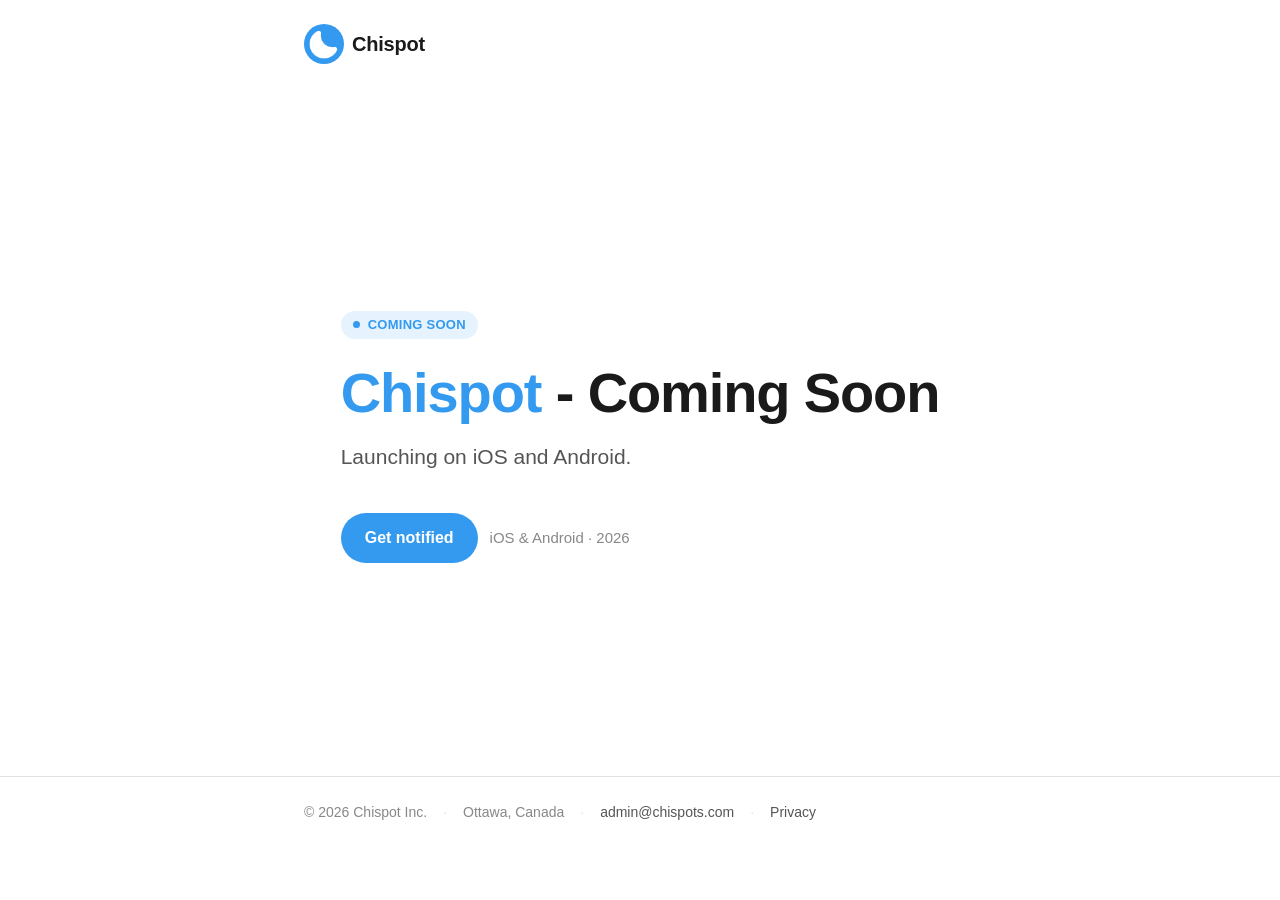
==== index.html @ 638ca20c "Add coming-soon landing page for chispots.com Static, no-build site (plain HTML + CSS) deployed to C" ====
<!doctype html>
<html lang="en">
  <head>
    <meta charset="utf-8" />
    <meta name="viewport" content="width=device-width, initial-scale=1" />
    <title>Chispot — Coming Soon</title>
    <meta name="description" content="Launching soon on iOS and Android." />
    <meta name="theme-color" content="#339AF0" />
    <link rel="icon" href="favicon.svg" type="image/svg+xml" />

    <!-- Open Graph / social preview -->
    <meta property="og:type" content="website" />
    <meta property="og:site_name" content="Chispot" />
    <meta property="og:title" content="Chispot — Coming Soon" />
    <meta
      property="og:description"
      content="Launching soon on iOS and Android."
    />
    <meta property="og:url" content="https://chispots.com/" />
    <meta name="twitter:card" content="summary" />

    <link rel="stylesheet" href="styles.css" />
  </head>
  <body>
    <header class="site-header">
      <div class="wrap">
        <a class="brand" href="/" aria-label="Chispot home">
          <span class="brand-badge">
            <img src="logo.png" alt="" />
          </span>
          Chispot
        </a>
      </div>
    </header>

    <main>
      <section class="hero">
        <div class="wrap">
          <span class="eyebrow"><span class="dot"></span>Coming soon</span>

          <h1><span class="accent">Chispot</span> - Coming Soon</h1>

          <p class="lede">Launching on iOS and Android.</p>

          <!-- STORE SLOT — at launch, replace this block with the App Store and
               Google Play badges linking to the live listings. -->
          <div class="stores">
            <a
              class="cta"
              href="mailto:admin@chispots.com?subject=Notify%20me%20when%20Chispot%20launches"
              >Get notified</a
            >
            <span class="store-note">iOS &amp; Android · 2026</span>
          </div>
        </div>
      </section>
    </main>

    <footer class="site-footer">
      <div class="wrap">
        <div class="row">
          <span>© 2026 Chispot Inc.</span>
          <span class="sep">·</span>
          <span>Ottawa, Canada</span>
          <span class="sep">·</span>
          <a href="mailto:admin@chispots.com">admin@chispots.com</a>
          <span class="sep">·</span>
          <a href="privacy.html">Privacy</a>
        </div>
      </div>
    </footer>
  </body>
</html>
---- styles.css ----
/*
 * Chispot marketing site — design tokens mirrored from the mobile app theme
 * (chispot_mobile/src/theme). Accent is the app-wide azure; neutrals and dark
 * mode follow the same palette so the web presence reads as the same product.
 */

:root {
  /* Brand — one blue everywhere (matches the app accent, palette.blue500). */
  --accent: #339af0;

  /* Light theme (default) */
  --bg: #ffffff;
  --bg-alt: #f5f5f7;
  --surface: #ffffff;
  --text-primary: #1a1a1a;
  --text-secondary: #555555;
  --text-tertiary: #888888;
  --border: #e1e1e6;
  --accent-surface: rgba(51, 154, 240, 0.12);

  /* Scale */
  --space-xs: 4px;
  --space-sm: 8px;
  --space-md: 12px;
  --space-lg: 16px;
  --space-xl: 24px;
  --space-2xl: 40px;
  --space-3xl: 64px;
  --radius-md: 10px;
  --radius-lg: 16px;
  --radius-pill: 999px;
  --maxw: 720px;
}

@media (prefers-color-scheme: dark) {
  :root {
    --bg: #000000;
    --bg-alt: #1c1c1e;
    --surface: #1c1c1e;
    --text-primary: #f2f2f7;
    --text-secondary: #aeaeb2;
    --text-tertiary: #8e8e93;
    --border: #3a3a3c;
    --accent-surface: rgba(51, 154, 240, 0.18);
  }
}

* {
  box-sizing: border-box;
}

html {
  -webkit-text-size-adjust: 100%;
}

body {
  margin: 0;
  font-family: -apple-system, BlinkMacSystemFont, "Segoe UI", Roboto, Helvetica,
    Arial, sans-serif;
  color: var(--text-primary);
  background: var(--bg);
  line-height: 1.6;
  font-size: 17px;
  -webkit-font-smoothing: antialiased;
  text-rendering: optimizeLegibility;
}

a {
  color: var(--accent);
  text-decoration: none;
}
a:hover {
  text-decoration: underline;
}

.wrap {
  max-width: var(--maxw);
  margin: 0 auto;
  padding: 0 var(--space-xl);
}

/* ---- Brand mark ---- */
.brand {
  display: inline-flex;
  align-items: center;
  gap: var(--space-sm);
  font-weight: 700;
  font-size: 20px;
  letter-spacing: -0.01em;
  color: var(--text-primary);
}
.brand:hover {
  text-decoration: none;
}
/* App-icon badge: the white splash mark on the brand accent blue. */
.brand-badge {
  display: inline-flex;
  align-items: center;
  justify-content: center;
  width: 40px;
  height: 40px;
  border-radius: 50%;
  background: var(--accent);
}
.brand-badge img {
  width: 40px;
  height: 40px;
  display: block;
}

/* ---- Site header ---- */
.site-header {
  padding: var(--space-xl) 0;
}

/* ---- Hero (coming soon) ---- */
.hero {
  min-height: calc(100vh - 220px);
  display: flex;
  flex-direction: column;
  justify-content: center;
  padding: var(--space-2xl) 0;
}

.eyebrow {
  display: inline-flex;
  align-items: center;
  gap: var(--space-sm);
  align-self: flex-start;
  padding: var(--space-xs) var(--space-md);
  border-radius: var(--radius-pill);
  background: var(--accent-surface);
  color: var(--accent);
  font-size: 13px;
  font-weight: 600;
  letter-spacing: 0.02em;
  text-transform: uppercase;
}
.dot {
  width: 7px;
  height: 7px;
  border-radius: 50%;
  background: var(--accent);
}

.hero h1 {
  font-size: clamp(34px, 7vw, 56px);
  line-height: 1.08;
  letter-spacing: -0.02em;
  font-weight: 700;
  margin: var(--space-xl) 0 var(--space-lg);
}
.hero h1 .accent {
  color: var(--accent);
}

.lede {
  font-size: clamp(18px, 2.5vw, 21px);
  color: var(--text-secondary);
  max-width: 34em;
  margin: 0 0 var(--space-2xl);
}

/* ---- Store slot (swap in real badges + links at launch) ---- */
.stores {
  display: flex;
  flex-wrap: wrap;
  align-items: center;
  gap: var(--space-md);
}
.store-note {
  color: var(--text-tertiary);
  font-size: 15px;
}
.cta {
  display: inline-flex;
  align-items: center;
  gap: var(--space-sm);
  padding: var(--space-md) var(--space-xl);
  border-radius: var(--radius-pill);
  background: var(--accent);
  color: #ffffff;
  font-weight: 600;
  font-size: 16px;
  transition: background 0.15s ease;
}
.cta:hover {
  opacity: 0.9;
  text-decoration: none;
}

/* ---- Footer ---- */
.site-footer {
  border-top: 1px solid var(--border);
  padding: var(--space-xl) 0 var(--space-2xl);
  color: var(--text-tertiary);
  font-size: 14px;
}
.site-footer .row {
  display: flex;
  flex-wrap: wrap;
  gap: var(--space-sm) var(--space-lg);
  align-items: center;
}
.site-footer .sep {
  color: var(--border);
}
.site-footer a {
  color: var(--text-secondary);
}

/* ---- Document pages (privacy / support) ---- */
.doc {
  padding: var(--space-2xl) 0 var(--space-3xl);
}
.doc h1 {
  font-size: clamp(28px, 5vw, 38px);
  letter-spacing: -0.02em;
  margin: 0 0 var(--space-sm);
}
.doc .updated {
  color: var(--text-tertiary);
  font-size: 14px;
  margin: 0 0 var(--space-2xl);
}
.doc h2 {
  font-size: 20px;
  margin: var(--space-2xl) 0 var(--space-sm);
  letter-spacing: -0.01em;
}
.doc p,
.doc li {
  color: var(--text-secondary);
}
.doc ul {
  padding-left: var(--space-xl);
}
.doc li {
  margin-bottom: var(--space-xs);
}
.back {
  display: inline-block;
  margin-top: var(--space-2xl);
  font-weight: 600;
}
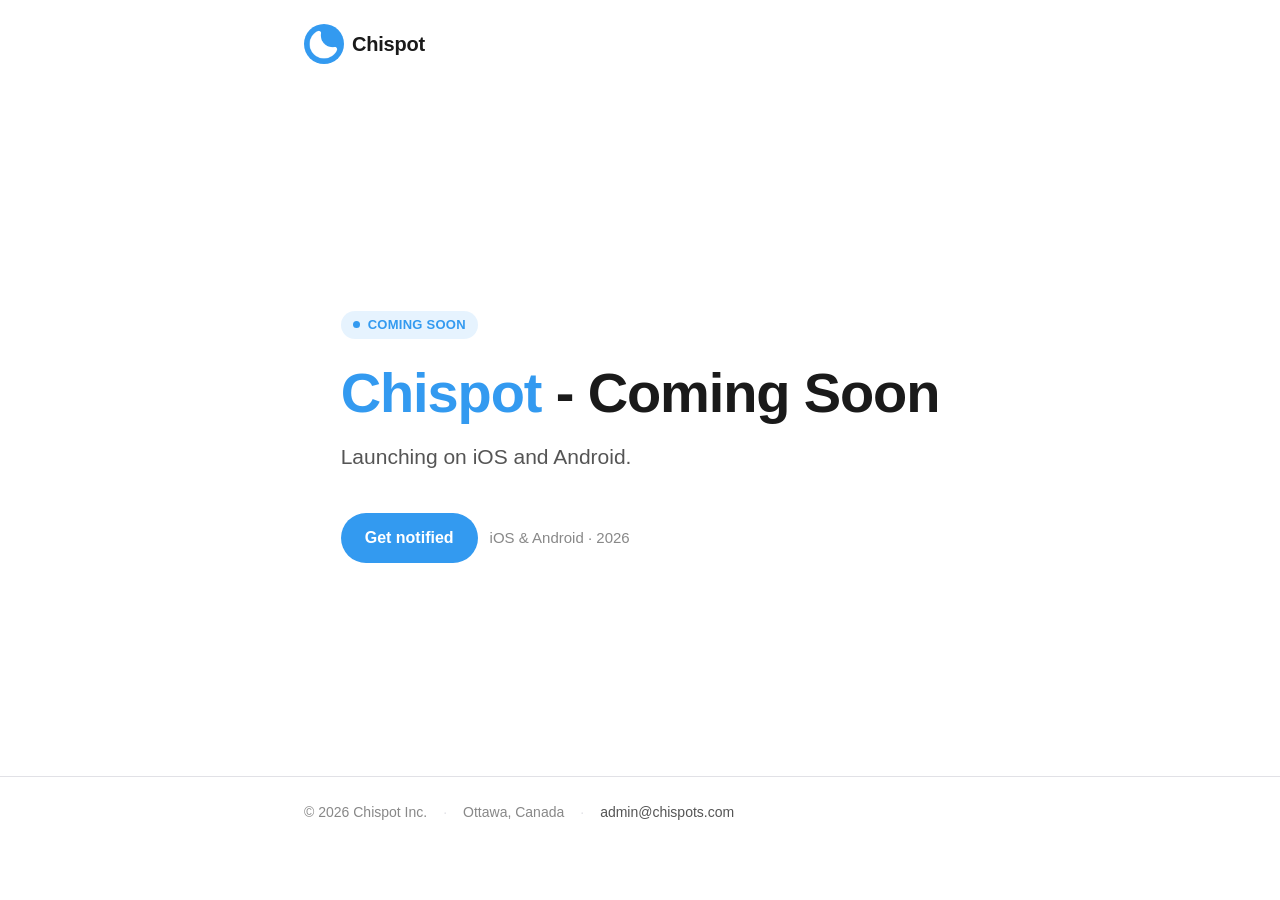
==== commit 1c6b4a94: "Some stuff" ====
--- a/index.html
+++ b/index.html
@@ -64,8 +64,17 @@
           <span>Ottawa, Canada</span>
           <span class="sep">·</span>
           <a href="mailto:admin@chispots.com">admin@chispots.com</a>
-          <span class="sep">·</span>
-          <a href="privacy.html">Privacy</a>
+          <!-- LAUNCH SLOT — terms.html, privacy.html and support.html are
+               deployed (the app opens them, and App Review will tap them) but
+               deliberately not linked from the marketing site while it is still
+               a coming-soon page. At launch, restore the links here and delete
+               the `robots: noindex` meta from all three:
+                 <span class="sep">·</span><a href="terms.html">Terms</a>
+                 <span class="sep">·</span><a href="privacy.html">Privacy</a>
+                 <span class="sep">·</span><a href="support.html">Support</a>
+               Safe to leave unlinked for now because this page collects
+               nothing — no forms, no analytics, and "Get notified" is a plain
+               mailto hand-off to the visitor's own email client. -->
         </div>
       </div>
     </footer>
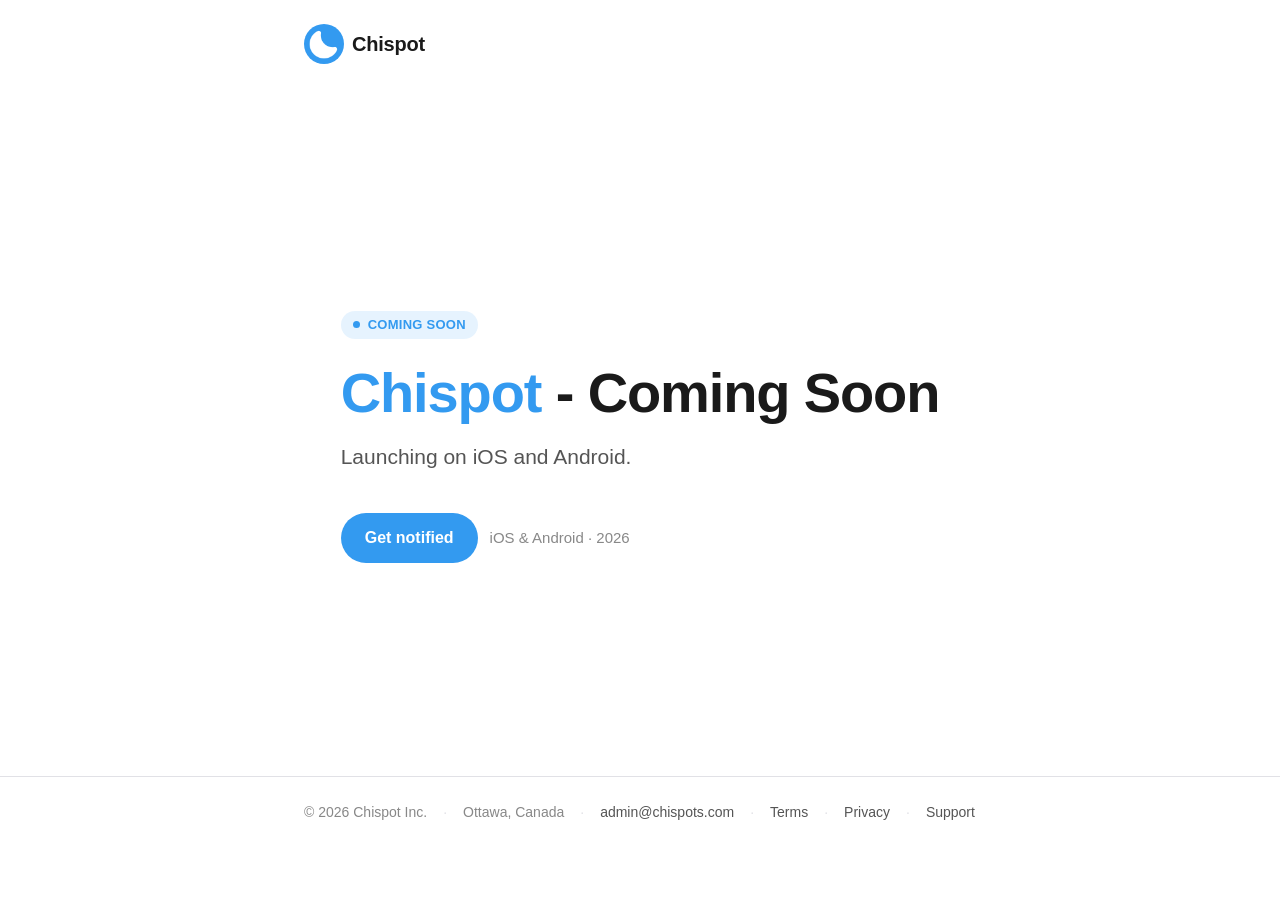
==== commit 69799ffd: "Surfacing documents before release" ====
--- a/index.html
+++ b/index.html
@@ -64,17 +64,9 @@
           <span>Ottawa, Canada</span>
           <span class="sep">·</span>
           <a href="mailto:admin@chispots.com">admin@chispots.com</a>
-          <!-- LAUNCH SLOT — terms.html, privacy.html and support.html are
-               deployed (the app opens them, and App Review will tap them) but
-               deliberately not linked from the marketing site while it is still
-               a coming-soon page. At launch, restore the links here and delete
-               the `robots: noindex` meta from all three:
-                 <span class="sep">·</span><a href="terms.html">Terms</a>
-                 <span class="sep">·</span><a href="privacy.html">Privacy</a>
-                 <span class="sep">·</span><a href="support.html">Support</a>
-               Safe to leave unlinked for now because this page collects
-               nothing — no forms, no analytics, and "Get notified" is a plain
-               mailto hand-off to the visitor's own email client. -->
+          <span class="sep">·</span><a href="terms.html">Terms</a>
+          <span class="sep">·</span><a href="privacy.html">Privacy</a>
+          <span class="sep">·</span><a href="support.html">Support</a>
         </div>
       </div>
     </footer>
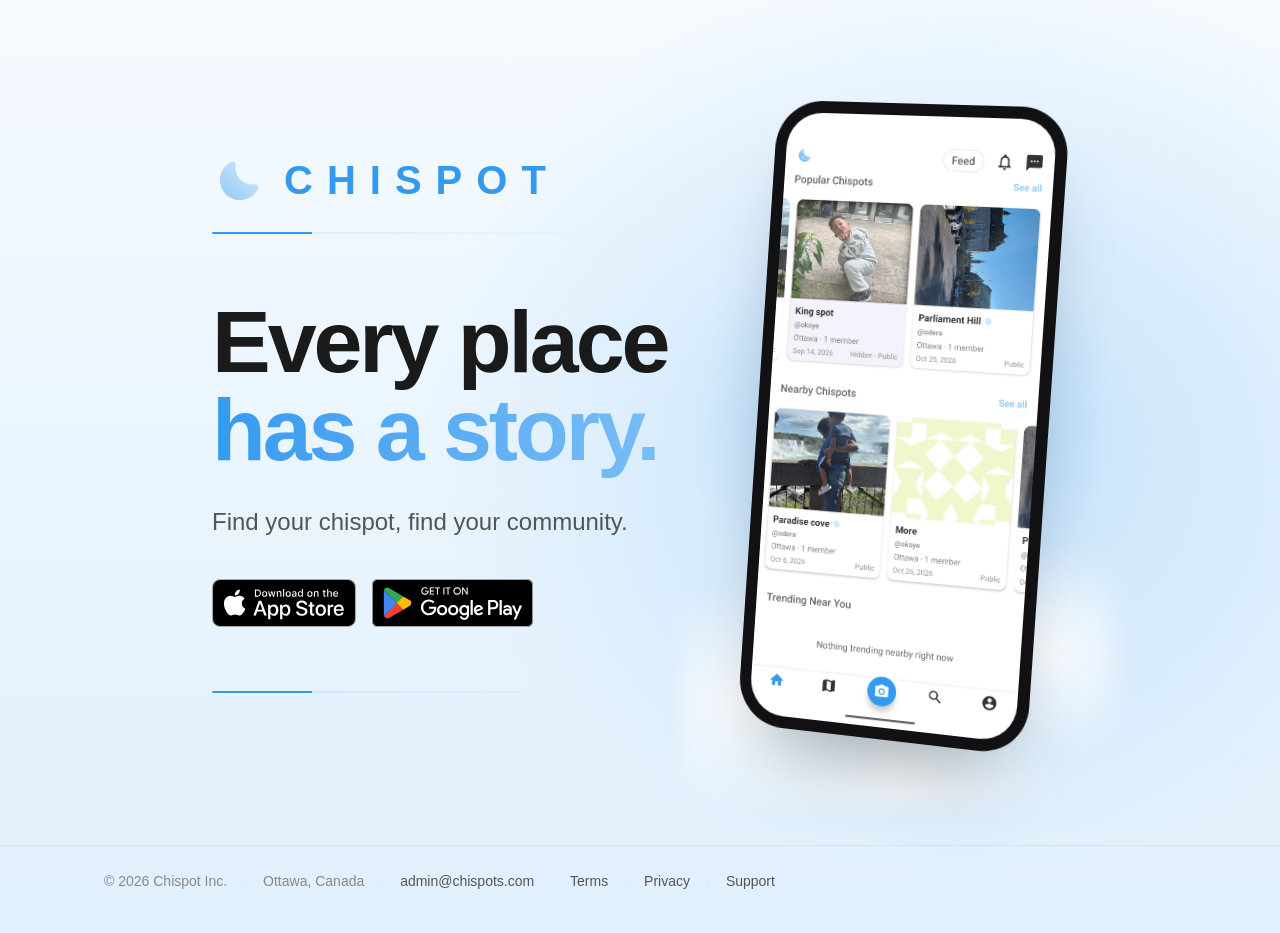
==== commit 1d66871e: "Replace the coming-soon page with the launch homepage and store badges" ====
--- a/index.html
+++ b/index.html
@@ -3,61 +3,111 @@
   <head>
     <meta charset="utf-8" />
     <meta name="viewport" content="width=device-width, initial-scale=1" />
-    <title>Chispot — Coming Soon</title>
-    <meta name="description" content="Launching soon on iOS and Android." />
+    <title>Chispot — Every place has a story</title>
+    <meta
+      name="description"
+      content="Find your chispot, find your community. Start a chispot, bring your people, and share photos, videos and stories. Now on iOS and Android."
+    />
     <meta name="theme-color" content="#339AF0" />
     <link rel="icon" href="favicon.svg" type="image/svg+xml" />
 
     <!-- Open Graph / social preview -->
     <meta property="og:type" content="website" />
     <meta property="og:site_name" content="Chispot" />
-    <meta property="og:title" content="Chispot — Coming Soon" />
+    <meta property="og:title" content="Chispot — Every place has a story" />
     <meta
       property="og:description"
-      content="Launching soon on iOS and Android."
+      content="Find your chispot, find your community. Start a chispot, bring your people, and share photos, videos and stories. Now on iOS and Android."
     />
     <meta property="og:url" content="https://chispots.com/" />
     <meta name="twitter:card" content="summary" />
 
     <link rel="stylesheet" href="styles.css" />
   </head>
-  <body>
-    <header class="site-header">
-      <div class="wrap">
-        <a class="brand" href="/" aria-label="Chispot home">
-          <span class="brand-badge">
-            <img src="logo.png" alt="" />
-          </span>
-          Chispot
-        </a>
-      </div>
-    </header>
-
+  <body class="home">
     <main>
       <section class="hero">
-        <div class="wrap">
-          <span class="eyebrow"><span class="dot"></span>Coming soon</span>
+        <div class="wrap wrap--wide hero-grid">
+          <div class="hero-text">
+            <div class="hero-brand">
+              <!-- The bare mark as a moon in the sky, homepage only — the
+                   document pages keep the badge. Lit as the app lights it
+                   (chispot_mobile Logo.tsx): a bottom-left to top-right fade,
+                   without the craters. Its strength sits between the app's
+                   `soft` (0.4 → 0.1) and `bold` (1 → 0.1) shades, set for
+                   this sky. Path and viewBox from
+                   chispot_shared/src/brand.json; this repo cannot import
+                   either source, so a change to them updates this file too. -->
+              <svg
+                class="sky-moon"
+                viewBox="0 0 100 100"
+                aria-hidden="true"
+                focusable="false"
+              >
+                <defs>
+                  <linearGradient id="sky-moon-light" x1="0" y1="1" x2="1" y2="0">
+                    <stop offset="0" stop-opacity="0.5" />
+                    <stop offset="1" stop-opacity="0.15" />
+                  </linearGradient>
+                </defs>
+                <path
+                  fill="url(#sky-moon-light)"
+                  d="M 34.5 17.51 A 36 36 0 1 0 82.49 65.5 A 5.5 5.5 0 0 0 76.66 57.7 A 30 30 0 0 1 42.3 23.34 A 5.5 5.5 0 0 0 34.5 17.51 Z"
+                />
+              </svg>
 
-          <h1><span class="accent">Chispot</span> - Coming Soon</h1>
+              <a class="wordmark" href="/" aria-label="Chispot home">Chispot</a>
+            </div>
 
-          <p class="lede">Launching on iOS and Android.</p>
+            <div class="hero-copy">
+              <h1>Every place <span class="accent">has a story.</span></h1>
 
-          <!-- STORE SLOT — at launch, replace this block with the App Store and
-               Google Play badges linking to the live listings. -->
-          <div class="stores">
-            <a
-              class="cta"
-              href="mailto:admin@chispots.com?subject=Notify%20me%20when%20Chispot%20launches"
-              >Get notified</a
-            >
-            <span class="store-note">iOS &amp; Android · 2026</span>
+              <p class="lede">
+                Find your chispot, find your community.
+              </p>
+
+              <!-- Official, unmodified badge art (Apple and Google both require
+                   it). URLs mirror chispot_backend's appIdentity.ts and
+                   linkPage.ts, so the site and a shared link always name the
+                   same listings. -->
+              <div class="stores">
+                <a class="store-badge" href="https://apps.apple.com/app/id6812138006">
+                  <img
+                    src="badges/app-store.svg"
+                    alt="Download on the App Store"
+                    height="48"
+                  />
+                </a>
+                <a
+                  class="store-badge"
+                  href="https://play.google.com/store/apps/details?id=com.chispot.mobile"
+                >
+                  <img
+                    src="badges/google-play.svg"
+                    alt="Get it on Google Play"
+                    height="48"
+                  />
+                </a>
+              </div>
+            </div>
+          </div>
+
+          <div class="hero-art" aria-hidden="true">
+            <div class="device">
+              <img
+                src="screens/home.png"
+                alt=""
+                width="1080"
+                height="2400"
+              />
+            </div>
           </div>
         </div>
       </section>
     </main>
 
     <footer class="site-footer">
-      <div class="wrap">
+      <div class="wrap wrap--wide">
         <div class="row">
           <span>© 2026 Chispot Inc.</span>
           <span class="sep">·</span>
--- a/styles.css
+++ b/styles.css
@@ -5,7 +5,12 @@
  */
 
 :root {
-  /* Brand — one blue everywhere (matches the app accent, palette.blue500). */
+  /* Brand — one blue everywhere: the app's palette.brand, from
+     chispot_shared/src/brand.json (brandColour). This repo cannot import it,
+     so a rebrand updates this value too. Every other blue below is derived
+     from it — tinted toward white (or black, in dark) or mixed toward
+     transparent — never restated, so changing this one line repaints the
+     site. */
   --accent: #339af0;
 
   /* Light theme (default) */
@@ -16,7 +21,22 @@
   --text-secondary: #555555;
   --text-tertiary: #888888;
   --border: #e1e1e6;
-  --accent-surface: rgba(51, 154, 240, 0.12);
+  --accent-surface: color-mix(in srgb, var(--accent) 12%, transparent);
+  /* Lighter end of the headline gradient. */
+  --accent-soft: color-mix(in srgb, var(--accent) 65%, white);
+
+  /* Homepage sky — the page wash, and the glow it gathers into behind the
+     device. */
+  --sky-top: color-mix(in srgb, var(--accent) 5%, white);
+  --sky-bottom: color-mix(in srgb, var(--accent) 15%, white);
+  --sky-glow: color-mix(in srgb, var(--accent-soft) 35%, transparent);
+
+  /* Hero art — the sky behind the device. */
+  --hero-glow: color-mix(in srgb, var(--accent) 24%, transparent);
+  --hero-cloud: rgba(255, 255, 255, 0.9);
+  --shadow-device: 0 50px 80px -30px rgba(0, 0, 0, 0.3);
+  /* A phone is black in either theme, so the bezel is not themed. */
+  --device-bezel: #111113;
 
   /* Scale */
   --space-xs: 4px;
@@ -30,6 +50,7 @@
   --radius-lg: 16px;
   --radius-pill: 999px;
   --maxw: 720px;
+  --maxw-wide: 1120px;
 }
 
 @media (prefers-color-scheme: dark) {
@@ -41,7 +62,13 @@
     --text-secondary: #aeaeb2;
     --text-tertiary: #8e8e93;
     --border: #3a3a3c;
-    --accent-surface: rgba(51, 154, 240, 0.18);
+    --accent-surface: color-mix(in srgb, var(--accent) 18%, transparent);
+    --sky-top: var(--bg);
+    --sky-bottom: color-mix(in srgb, var(--accent) 8%, black);
+    --sky-glow: color-mix(in srgb, var(--accent) 18%, transparent);
+    --hero-glow: color-mix(in srgb, var(--accent) 22%, transparent);
+    --hero-cloud: color-mix(in srgb, var(--accent) 10%, transparent);
+    --shadow-device: 0 50px 80px -30px rgba(0, 0, 0, 0.8);
   }
 }
 
@@ -78,6 +105,22 @@
   margin: 0 auto;
   padding: 0 var(--space-xl);
 }
+/* Homepage: a sky over the whole page, so header and footer sit on it rather
+   than on a white band. No-repeat over a matching colour, so a page shorter
+   than the viewport ends in sky instead of restarting the gradient. */
+.home {
+  background-color: var(--sky-bottom);
+  background-image:
+    radial-gradient(ellipse 60% 70% at 75% 45%, var(--sky-glow), transparent 70%),
+    linear-gradient(180deg, var(--sky-top), var(--sky-bottom));
+  background-repeat: no-repeat;
+  min-height: 100vh;
+}
+
+/* The homepage's two-column hero needs more room than a document column. */
+.wrap--wide {
+  max-width: var(--maxw-wide);
+}
 
 /* ---- Brand mark ---- */
 .brand {
@@ -108,85 +151,227 @@
   display: block;
 }
 
+/* ---- Homepage brand: the moon and the name ---- */
+/* The row above the hero copy; the moon leaves it on a wide screen. */
+.hero-brand {
+  display: flex;
+  align-items: center;
+  gap: var(--space-lg);
+  margin-bottom: var(--space-xl);
+}
+/* The moon's alpha is the gradient's stops (index.html) and nothing else — an
+   `opacity` here would multiply with them, as Logo.tsx warns. */
+.sky-moon {
+  flex: none;
+  width: 56px;
+  height: 56px;
+}
+.sky-moon stop {
+  stop-color: var(--accent);
+}
+/* Only a wide screen has a gutter big enough to hang the moon in the corner
+   without it reaching the text column; narrower, it sits beside the name.
+   Positioned against .hero, the nearest positioned ancestor. */
+@media (min-width: 1600px) {
+  .sky-moon {
+    position: absolute;
+    top: var(--space-xl);
+    left: max(var(--space-2xl), calc(50% - 900px));
+    width: 180px;
+    height: 180px;
+  }
+}
+
+/* The name, set in the headline's weight so the two read as one voice. Caps by
+   style, not by markup, so the text stays "Chispot"; tracked wide so the
+   letters stand apart. */
+.wordmark {
+  font-size: clamp(28px, 3.5vw, 40px);
+  letter-spacing: 0.35em;
+  font-weight: 800;
+  text-transform: uppercase;
+  line-height: 1;
+  color: var(--accent);
+}
+.wordmark:hover {
+  text-decoration: none;
+}
+.wordmark:focus-visible {
+  outline: 2px solid var(--accent);
+  outline-offset: var(--space-sm);
+  border-radius: var(--radius-md);
+}
+
 /* ---- Site header ---- */
 .site-header {
   padding: var(--space-xl) 0;
 }
 
-/* ---- Hero (coming soon) ---- */
+/* ---- Hero ---- */
 .hero {
   min-height: calc(100vh - 220px);
   display: flex;
   flex-direction: column;
   justify-content: center;
   padding: var(--space-2xl) 0;
-}
-
-.eyebrow {
-  display: inline-flex;
-  align-items: center;
-  gap: var(--space-sm);
-  align-self: flex-start;
-  padding: var(--space-xs) var(--space-md);
+  /* The sky bleeds past the column; clip it rather than scroll sideways. */
+  overflow-x: clip;
+  /* Anchors the wide-screen moon to the page's top-left. */
+  position: relative;
+}
+
+.hero-grid {
+  display: grid;
+  grid-template-columns: 1.15fr 0.85fr;
+  align-items: center;
+  gap: var(--space-3xl);
+}
+
+/* Accent rules above and below the copy — decoration, so no markup. */
+.hero-copy::before,
+.hero-copy::after {
+  content: "";
+  display: block;
+  width: min(400px, 100%);
+  height: 2px;
   border-radius: var(--radius-pill);
-  background: var(--accent-surface);
+  background: linear-gradient(
+    90deg,
+    var(--accent) 0 25%,
+    var(--accent-surface) 25%,
+    transparent
+  );
+}
+.hero-copy::before {
+  margin-bottom: var(--space-3xl);
+}
+.hero-copy::after {
+  margin-top: var(--space-3xl);
+}
+
+.hero h1 {
+  font-size: clamp(44px, 7vw, 88px);
+  line-height: 1;
+  letter-spacing: -0.035em;
+  font-weight: 800;
+  margin: 0 0 var(--space-xl);
+}
+.hero h1 .accent {
+  display: block;
   color: var(--accent);
-  font-size: 13px;
-  font-weight: 600;
-  letter-spacing: 0.02em;
-  text-transform: uppercase;
-}
-.dot {
-  width: 7px;
-  height: 7px;
-  border-radius: 50%;
-  background: var(--accent);
-}
-
-.hero h1 {
-  font-size: clamp(34px, 7vw, 56px);
-  line-height: 1.08;
-  letter-spacing: -0.02em;
-  font-weight: 700;
-  margin: var(--space-xl) 0 var(--space-lg);
-}
-.hero h1 .accent {
-  color: var(--accent);
+  /* Room for the descender, which background-clip would otherwise cut. */
+  padding-bottom: 0.08em;
+}
+/* Only go transparent where the gradient can paint the glyphs. */
+@supports (background-clip: text) or (-webkit-background-clip: text) {
+  .hero h1 .accent {
+    background: linear-gradient(90deg, var(--accent), var(--accent-soft));
+    -webkit-background-clip: text;
+    background-clip: text;
+    color: transparent;
+  }
 }
 
 .lede {
-  font-size: clamp(18px, 2.5vw, 21px);
+  font-size: clamp(19px, 2.4vw, 24px);
+  line-height: 1.4;
   color: var(--text-secondary);
-  max-width: 34em;
+  max-width: 22em;
   margin: 0 0 var(--space-2xl);
 }
 
-/* ---- Store slot (swap in real badges + links at launch) ---- */
+/* ---- Store badges (official art — sized, never restyled) ---- */
 .stores {
   display: flex;
   flex-wrap: wrap;
   align-items: center;
-  gap: var(--space-md);
-}
-.store-note {
-  color: var(--text-tertiary);
-  font-size: 15px;
-}
-.cta {
+  gap: var(--space-lg);
+}
+.store-badge {
   display: inline-flex;
-  align-items: center;
-  gap: var(--space-sm);
-  padding: var(--space-md) var(--space-xl);
-  border-radius: var(--radius-pill);
-  background: var(--accent);
-  color: #ffffff;
-  font-weight: 600;
-  font-size: 16px;
-  transition: background 0.15s ease;
-}
-.cta:hover {
-  opacity: 0.9;
-  text-decoration: none;
+  border-radius: var(--radius-md);
+  transition: opacity 0.15s ease;
+}
+.store-badge:hover {
+  opacity: 0.85;
+}
+.store-badge:focus-visible {
+  outline: 2px solid var(--accent);
+  outline-offset: var(--space-xs);
+}
+.store-badge img {
+  display: block;
+  height: 48px;
+  width: auto;
+}
+
+/* ---- Hero art: the device on a sky ---- */
+.hero-art {
+  position: relative;
+  display: flex;
+  justify-content: center;
+  padding: var(--space-3xl) 0;
+  isolation: isolate;
+}
+/* The glow disc behind the device. */
+.hero-art::before {
+  content: "";
+  position: absolute;
+  top: 50%;
+  left: 50%;
+  width: min(600px, 130%);
+  aspect-ratio: 1;
+  transform: translate(-50%, -50%);
+  border-radius: 50%;
+  background: radial-gradient(circle, var(--hero-glow) 0%, transparent 70%);
+  z-index: -1;
+}
+/* Cloud bank around the device's foot. */
+.hero-art::after {
+  content: "";
+  position: absolute;
+  left: -15%;
+  right: -15%;
+  bottom: 0;
+  height: 45%;
+  background:
+    radial-gradient(ellipse 40% 50% at 15% 70%, var(--hero-cloud), transparent 70%),
+    radial-gradient(ellipse 35% 45% at 85% 55%, var(--hero-cloud), transparent 70%),
+    radial-gradient(ellipse 55% 40% at 50% 95%, var(--hero-cloud), transparent 70%);
+  filter: blur(12px);
+  z-index: -1;
+}
+
+.device {
+  width: min(300px, 70vw);
+  padding: var(--space-md);
+  border-radius: 48px;
+  background: var(--device-bezel);
+  box-shadow: var(--shadow-device);
+  transform: perspective(1800px) rotateY(-14deg) rotateZ(4deg);
+}
+.device img {
+  display: block;
+  width: 100%;
+  height: auto;
+  border-radius: 36px;
+}
+
+@media (max-width: 860px) {
+  .hero-grid {
+    grid-template-columns: 1fr;
+    gap: 0;
+  }
+  .hero-copy::before {
+    margin-bottom: var(--space-2xl);
+  }
+  .hero-copy::after {
+    margin-top: var(--space-2xl);
+  }
+  .device {
+    width: min(240px, 62vw);
+    transform: rotateZ(3deg);
+  }
 }
 
 /* ---- Footer ---- */
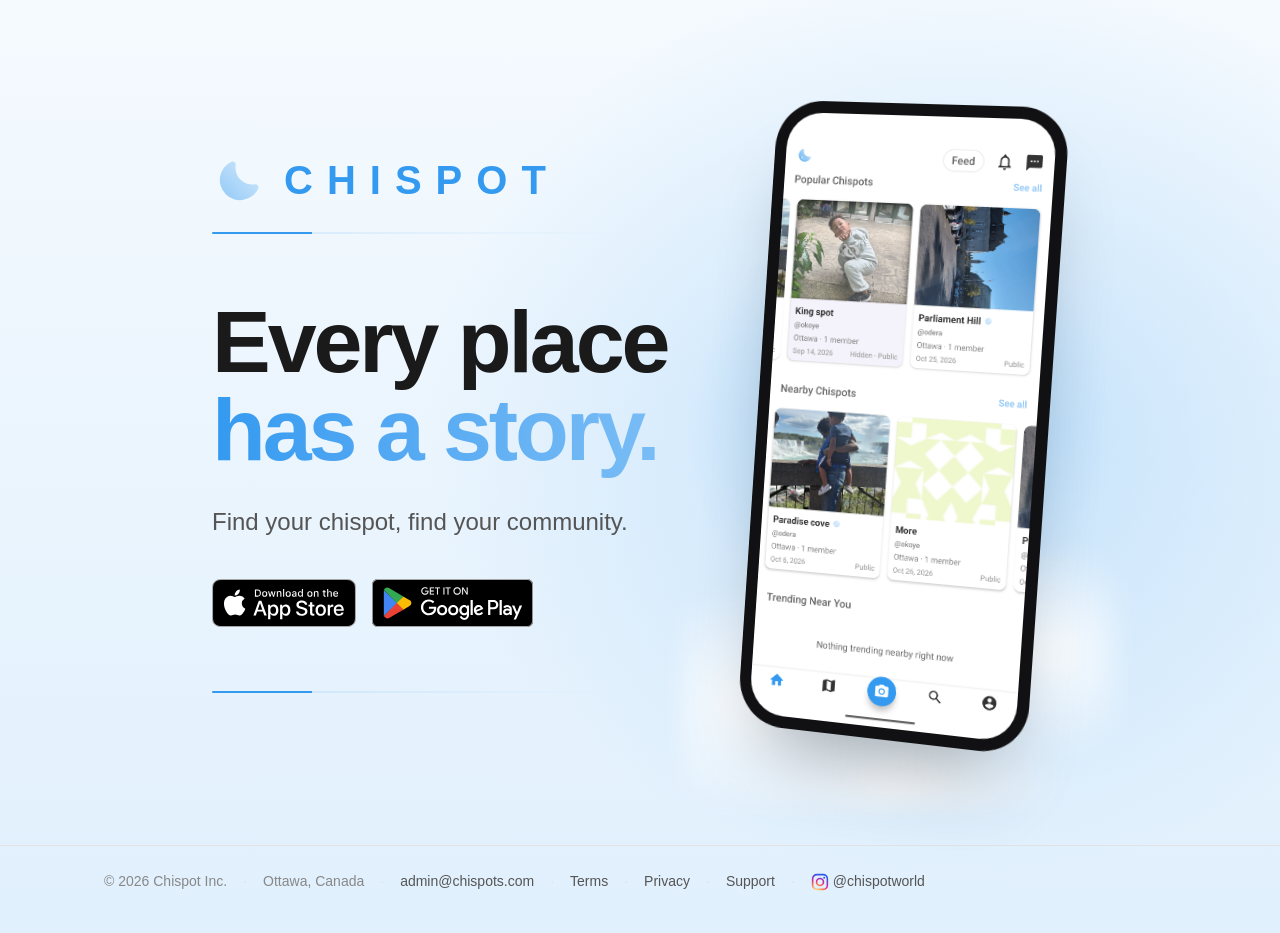
==== commit c879ab2e: "Link the Chispot Instagram from the homepage footer" ====
--- a/index.html
+++ b/index.html
@@ -117,6 +117,39 @@
           <span class="sep">·</span><a href="terms.html">Terms</a>
           <span class="sep">·</span><a href="privacy.html">Privacy</a>
           <span class="sep">·</span><a href="support.html">Support</a>
+          <span class="sep">·</span>
+          <!-- Instagram's glyph in its own gradient, the same drawing as
+               marketing/giveaway/generate-giveaway-poster.mjs, so the site
+               and the poster show one logo. -->
+          <a
+            class="instagram"
+            href="https://www.instagram.com/chispotworld/"
+            aria-label="Instagram: @chispotworld"
+          >
+            <svg viewBox="0 0 24 24" aria-hidden="true" focusable="false">
+              <defs>
+                <radialGradient
+                  id="instagram"
+                  gradientUnits="userSpaceOnUse"
+                  cx="6.5"
+                  cy="25.5"
+                  r="27"
+                >
+                  <stop offset="0" stop-color="#FDF497" />
+                  <stop offset="0.05" stop-color="#FDF497" />
+                  <stop offset="0.45" stop-color="#FD5949" />
+                  <stop offset="0.6" stop-color="#D6249F" />
+                  <stop offset="0.9" stop-color="#285AEB" />
+                </radialGradient>
+              </defs>
+              <g stroke="url(#instagram)" fill="none" stroke-width="2.1">
+                <rect x="2.2" y="2.2" width="19.6" height="19.6" rx="5.6" />
+                <circle cx="12" cy="12" r="4.6" />
+              </g>
+              <circle cx="17.6" cy="6.4" r="1.35" fill="url(#instagram)" />
+            </svg>
+            <span>@chispotworld</span>
+          </a>
         </div>
       </div>
     </footer>
--- a/styles.css
+++ b/styles.css
@@ -393,6 +393,18 @@
 .site-footer a {
   color: var(--text-secondary);
 }
+/* The glyph keeps Instagram's own colours (index.html), so only its size and
+   spacing live here. */
+.site-footer .instagram {
+  display: inline-flex;
+  align-items: center;
+  gap: var(--space-xs);
+}
+.site-footer .instagram svg {
+  width: 18px;
+  height: 18px;
+  flex: none;
+}
 
 /* ---- Document pages (privacy / support) ---- */
 .doc {
